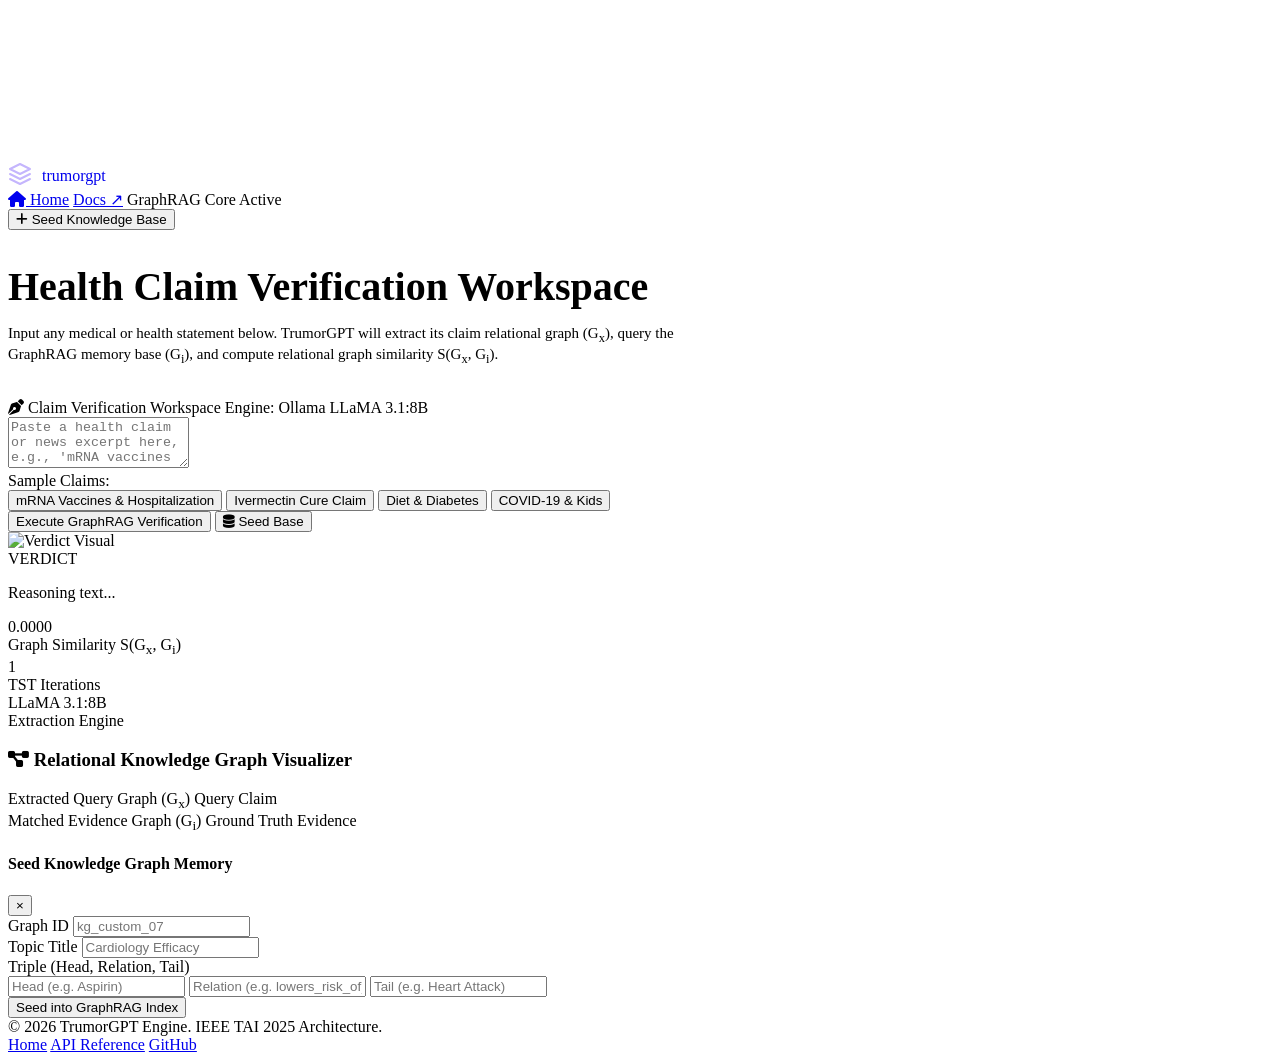
==== src/trumorgpt/static/app.html @ e5944342 "feat: complete TrumorGPT Cognee UI, Vercel serverless config, and GraphRAG engine fixes" ====
<!DOCTYPE html>
<html lang="en">
<head>
    <meta charset="UTF-8">
    <meta name="viewport" content="width=device-width, initial-scale=1.0">
    <title>Fact-Checking Studio — TrumorGPT</title>
    
    <!-- Google Fonts -->
    <link rel="preconnect" href="https://fonts.googleapis.com">
    <link rel="preconnect" href="https://fonts.gstatic.com" crossorigin>
    <link href="https://fonts.googleapis.com/css2?family=Inter:wght@300;400;500;600;700&family=JetBrains+Mono:wght@400;500;600&family=Plus+Jakarta+Sans:wght@400;500;600;700;800&display=swap" rel="stylesheet">
    
    <!-- FontAwesome & Mermaid.js -->
    <link rel="stylesheet" href="https://cdnjs.cloudflare.com/ajax/libs/font-awesome/6.5.1/css/all.min.css">
    <script src="https://cdn.jsdelivr.net/npm/mermaid@10/dist/mermaid.min.js"></script>
    
    <!-- Custom Cognee-Style CSS -->
    <link rel="stylesheet" href="/static/styles.css">
</head>
<body>
    <!-- Ambient Falling Tetris Canvas Background -->
    <canvas id="background-canvas"></canvas>

    <!-- APP NAVBAR -->
    <header class="navbar">
        <div class="nav-container">
            <div class="brand">
                <a href="/" class="brand-link" style="text-decoration:none; display:flex; align-items:center; gap:10px;">
                    <div class="brand-icon">
                        <svg width="24" height="24" viewBox="0 0 24 24" fill="none" xmlns="http://www.w3.org/2000/svg">
                            <path d="M12 2L2 7L12 12L22 7L12 2Z" stroke="#C4B5FD" stroke-width="2" stroke-linecap="round" stroke-linejoin="round"/>
                            <path d="M2 17L12 22L22 17" stroke="#C4B5FD" stroke-width="2" stroke-linecap="round" stroke-linejoin="round"/>
                            <path d="M2 12L12 17L22 12" stroke="#C4B5FD" stroke-width="2" stroke-linecap="round" stroke-linejoin="round"/>
                        </svg>
                    </div>
                    <span class="brand-name">trumor<span class="brand-dim">gpt</span></span>
                </a>
            </div>

            <nav class="nav-links">
                <a href="/" class="nav-link"><i class="fa-solid fa-house"></i> Home</a>
                <a href="/docs" target="_blank" class="nav-link">Docs ↗</a>
                <span class="status-indicator">
                    <span class="dot-purple"></span> GraphRAG Core Active
                </span>
            </nav>

            <div class="nav-cta-group">
                <button class="btn-purple-pill" onclick="openSeederModal()"><i class="fa-solid fa-plus"></i> Seed Knowledge Base</button>
            </div>
        </div>
    </header>

    <!-- MAIN FACT-CHECKING APP CONTAINER -->
    <main class="container">
        <!-- APPLICATION HEADER -->
        <section class="app-header">
            <h1 class="hero-title" style="font-size: 40px; margin-bottom: 12px;">
                Health Claim Verification Workspace
            </h1>
            <p class="hero-subtext" style="font-size: 15px; max-width: 700px; margin-bottom: 32px;">
                Input any medical or health statement below. TrumorGPT will extract its claim relational graph (G<sub>x</sub>), query the GraphRAG memory base (G<sub>i</sub>), and compute relational graph similarity S(G<sub>x</sub>, G<sub>i</sub>).
            </p>
        </section>

        <!-- INPUT SECTION -->
        <section id="workspace" class="input-section">
            <div class="editor-card">
                <div class="editor-header">
                    <span class="editor-title"><i class="fa-solid fa-pen-nib"></i> Claim Verification Workspace</span>
                    <span class="editor-mode">Engine: Ollama LLaMA 3.1:8B</span>
                </div>
                <textarea id="claimInput" rows="3" placeholder="Paste a health claim or news excerpt here, e.g., 'mRNA vaccines reduce severe COVID-19 hospitalizations'"></textarea>

                <div class="preset-selector">
                    <span class="preset-label">Sample Claims:</span>
                    <div class="preset-buttons">
                        <button class="preset-btn" onclick="fillClaim('mRNA vaccines developed by Pfizer reduce severe COVID-19 hospitalizations.')">
                            mRNA Vaccines & Hospitalization
                        </button>
                        <button class="preset-btn" onclick="fillClaim('Ivermectin is an FDA-approved cure for treating COVID-19.')">
                            Ivermectin Cure Claim
                        </button>
                        <button class="preset-btn" onclick="fillClaim('Maintaining a balanced diet helps manage blood glucose in type 2 diabetes.')">
                            Diet & Diabetes
                        </button>
                        <button class="preset-btn" onclick="fillClaim('covid is good for kids')">
                            COVID-19 & Kids
                        </button>
                    </div>
                </div>

                <div class="workspace-actions">
                    <button id="submitBtn" class="btn-purple-full" onclick="executeFactCheck()">
                        <span id="btnText">Execute GraphRAG Verification</span>
                        <span id="btnSpinner" class="spinner hidden"></span>
                    </button>
                    <button class="btn-outline-action" onclick="openSeederModal()">
                        <i class="fa-solid fa-database"></i> Seed Base
                    </button>
                </div>
            </div>
        </section>

        <!-- LIVE VERDICT RESULTS DASHBOARD -->
        <section id="resultsSection" class="results-section hidden">
            <!-- VERDICT CARD -->
            <div id="verdictBanner" class="cognee-verdict-card">
                <div class="verdict-media-box">
                    <img id="verdictImage" src="/static/images/liar_pants_on_fire.png" alt="Verdict Visual">
                </div>
                <div class="verdict-content">
                    <div id="verdictBadge" class="cognee-verdict-title">VERDICT</div>
                    <p id="verdictExplanation" class="cognee-verdict-desc">Reasoning text...</p>
                </div>
            </div>

            <!-- METRICS ROW -->
            <div class="metrics-row">
                <div class="stat-card">
                    <div class="stat-num" id="similarityScore">0.0000</div>
                    <div class="stat-label">Graph Similarity S(G<sub>x</sub>, G<sub>i</sub>)</div>
                </div>
                <div class="stat-card">
                    <div class="stat-num" id="tstIterations">1</div>
                    <div class="stat-label">TST Iterations</div>
                </div>
                <div class="stat-card">
                    <div class="stat-num" id="extractionEngine">LLaMA 3.1:8B</div>
                    <div class="stat-label">Extraction Engine</div>
                </div>
            </div>

            <!-- DUAL-GRAPH KNOWLEDGE VISUALIZER -->
            <div class="visualizer-section">
                <h3 class="visualizer-heading"><i class="fa-solid fa-diagram-project"></i> Relational Knowledge Graph Visualizer</h3>
                <div class="graphs-wrapper">
                    <!-- QUERY GRAPH -->
                    <div class="graph-box">
                        <div class="graph-box-header">
                            <span>Extracted Query Graph (G<sub>x</sub>)</span>
                            <span class="box-tag">Query Claim</span>
                        </div>
                        <div class="mermaid-container" id="queryGraphBox">
                            <div class="mermaid" id="queryMermaid"></div>
                        </div>
                    </div>

                    <!-- EVIDENCE GRAPH -->
                    <div class="graph-box">
                        <div class="graph-box-header">
                            <span>Matched Evidence Graph (G<sub>i</sub>)</span>
                            <span id="evidenceTopic" class="box-tag purple">Ground Truth Evidence</span>
                        </div>
                        <div class="mermaid-container" id="evidenceGraphBox">
                            <div class="mermaid" id="evidenceMermaid"></div>
                        </div>
                    </div>
                </div>
            </div>
        </section>
    </main>

    <!-- SEEDER MODAL -->
    <div id="seederModal" class="modal-backdrop hidden">
        <div class="modal-box">
            <div class="modal-top">
                <h4>Seed Knowledge Graph Memory</h4>
                <button class="modal-close-btn" onclick="closeSeederModal()">&times;</button>
            </div>
            <div class="modal-form">
                <div class="field">
                    <label>Graph ID</label>
                    <input type="text" id="seedGraphId" placeholder="kg_custom_07">
                </div>
                <div class="field">
                    <label>Topic Title</label>
                    <input type="text" id="seedTopic" placeholder="Cardiology Efficacy">
                </div>
                <div class="field">
                    <label>Triple (Head, Relation, Tail)</label>
                    <div class="triple-row">
                        <input type="text" id="seedHead" placeholder="Head (e.g. Aspirin)">
                        <input type="text" id="seedRel" placeholder="Relation (e.g. lowers_risk_of)">
                        <input type="text" id="seedTail" placeholder="Tail (e.g. Heart Attack)">
                    </div>
                </div>
                <button class="btn-purple-full" onclick="submitSeedGraph()">Seed into GraphRAG Index</button>
            </div>
        </div>
    </div>

    <!-- FOOTER -->
    <footer class="footer">
        <div class="footer-container">
            <span>© 2026 TrumorGPT Engine. IEEE TAI 2025 Architecture.</span>
            <div class="footer-links">
                <a href="/">Home</a>
                <a href="/docs" target="_blank">API Reference</a>
                <a href="https://github.com" target="_blank">GitHub</a>
            </div>
        </div>
    </footer>

    <!-- Background Animation & App Scripts -->
    <script src="/static/tetris-bg.js"></script>
    <script src="/static/script.js"></script>
</body>
</html>
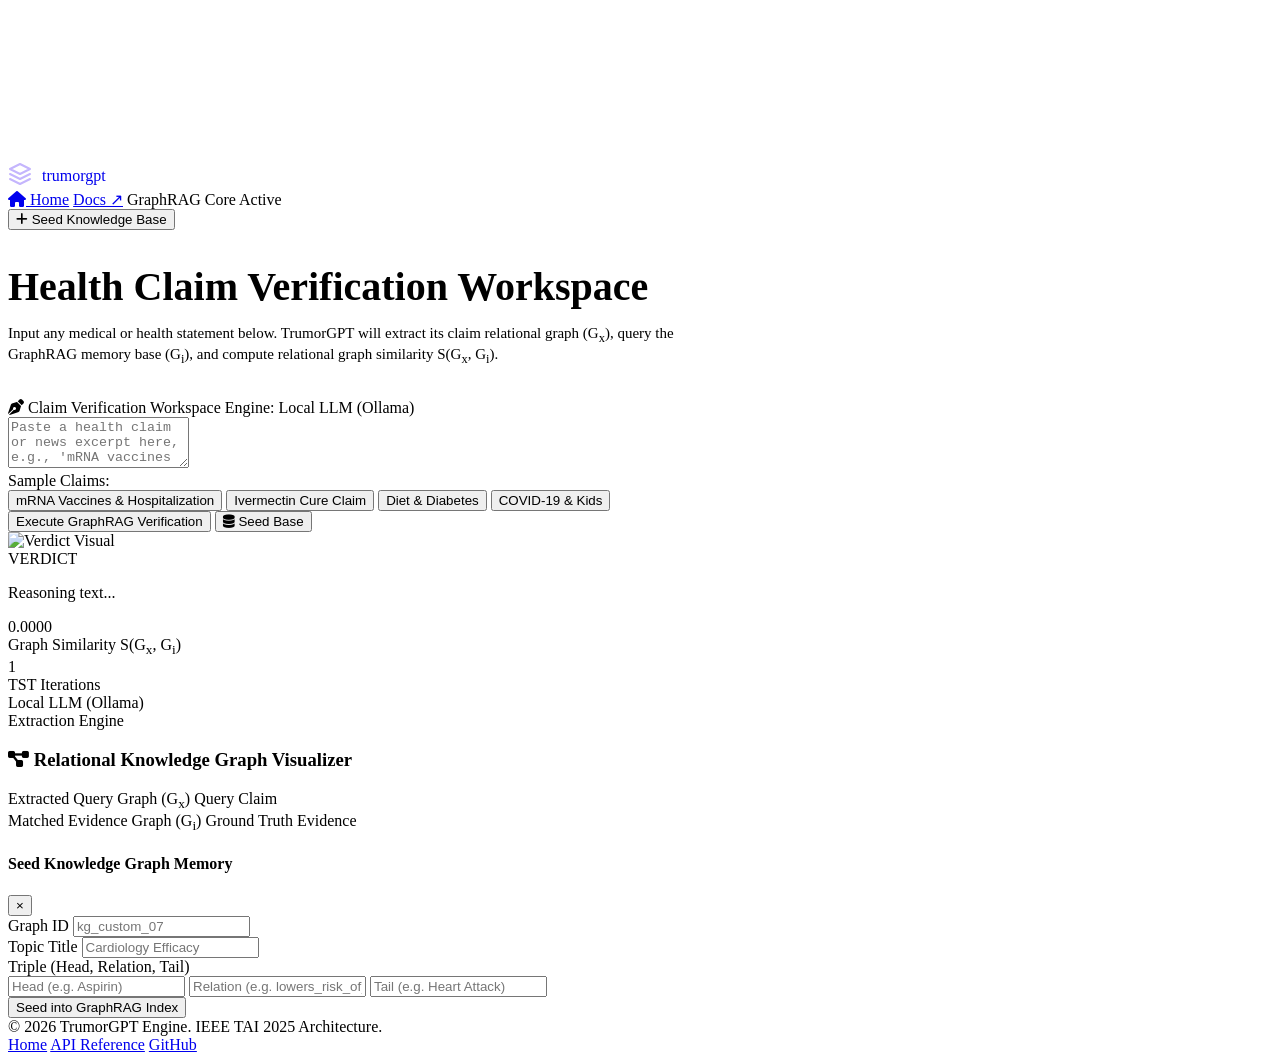
==== commit 0efa8725: "feat: retrieval-grounded local LLM judge, live web evidence, hallucination eval, and review-3 deck" ====
--- a/src/trumorgpt/static/app.html
+++ b/src/trumorgpt/static/app.html
@@ -68,7 +68,7 @@
             <div class="editor-card">
                 <div class="editor-header">
                     <span class="editor-title"><i class="fa-solid fa-pen-nib"></i> Claim Verification Workspace</span>
-                    <span class="editor-mode">Engine: Ollama LLaMA 3.1:8B</span>
+                    <span class="editor-mode">Engine: Local LLM (Ollama)</span>
                 </div>
                 <textarea id="claimInput" rows="3" placeholder="Paste a health claim or news excerpt here, e.g., 'mRNA vaccines reduce severe COVID-19 hospitalizations'"></textarea>
 
@@ -126,7 +126,7 @@
                     <div class="stat-label">TST Iterations</div>
                 </div>
                 <div class="stat-card">
-                    <div class="stat-num" id="extractionEngine">LLaMA 3.1:8B</div>
+                    <div class="stat-num" id="extractionEngine">Local LLM (Ollama)</div>
                     <div class="stat-label">Extraction Engine</div>
                 </div>
             </div>
